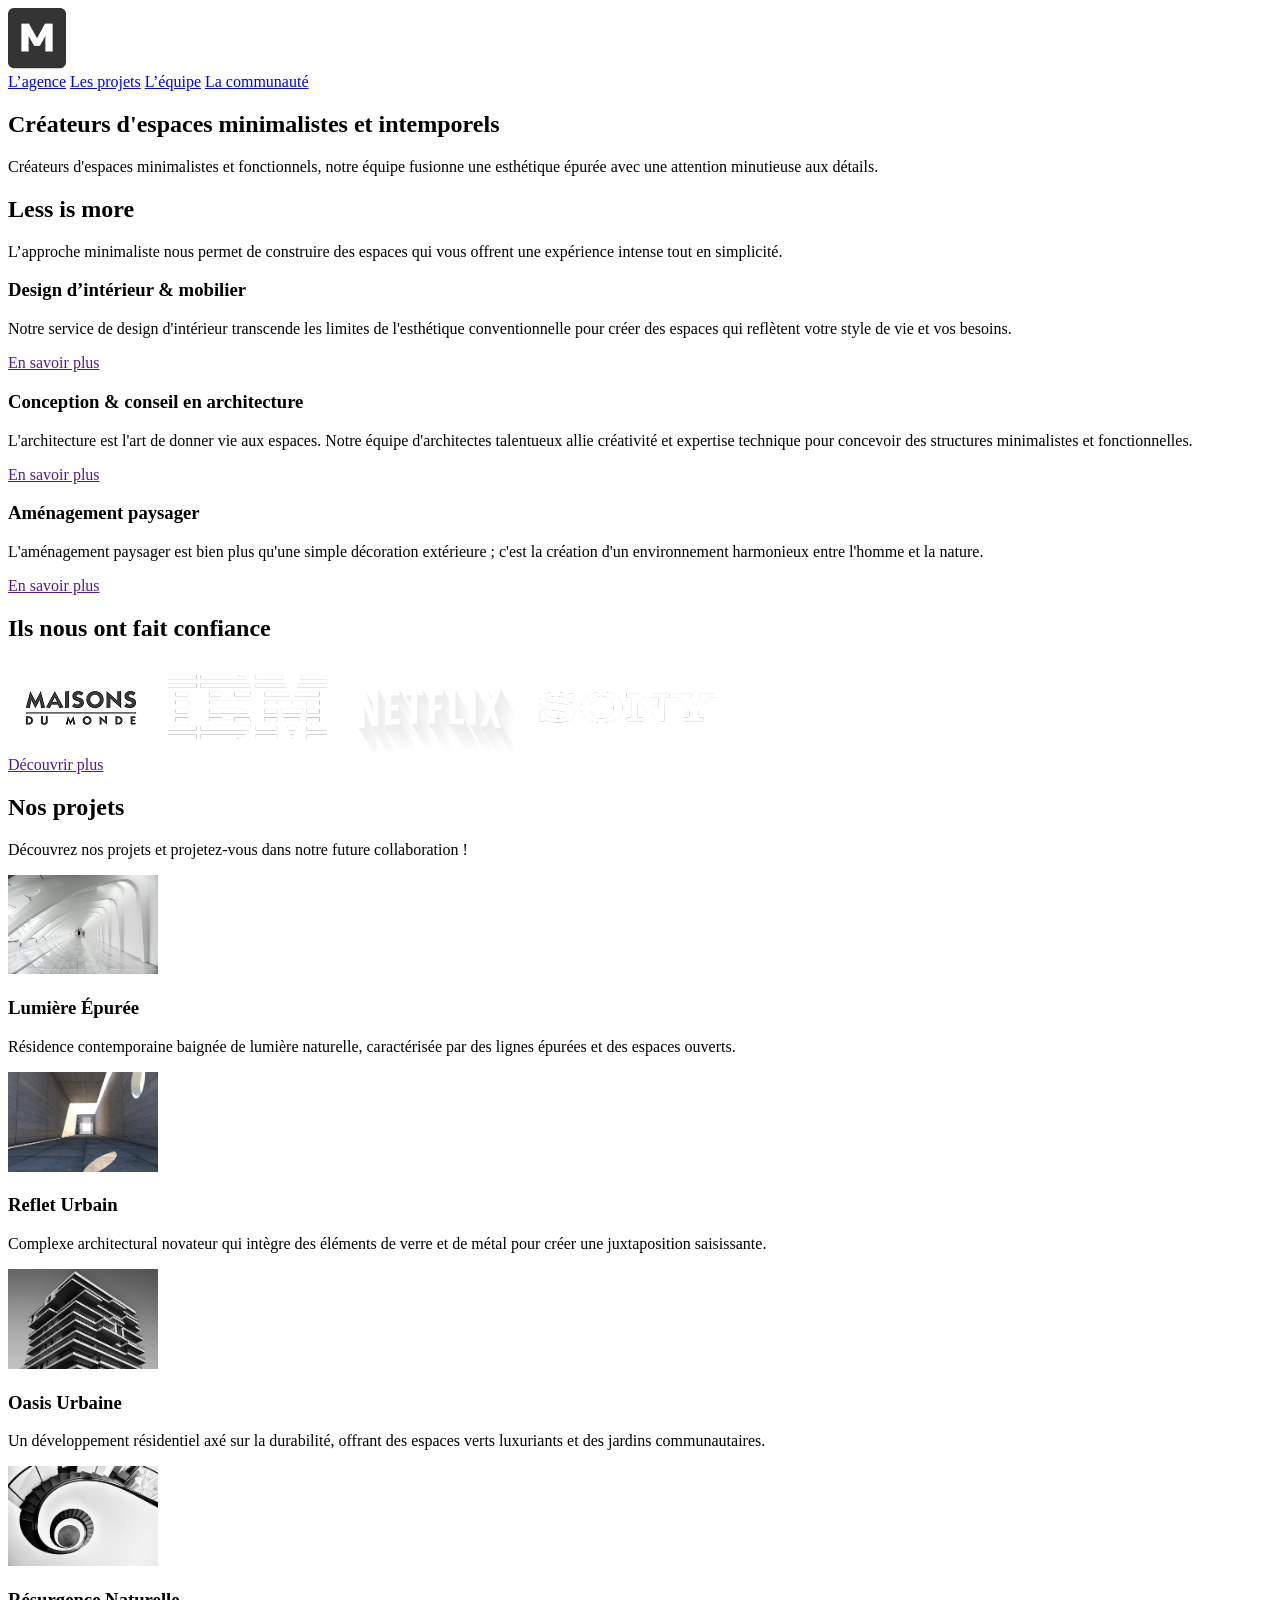
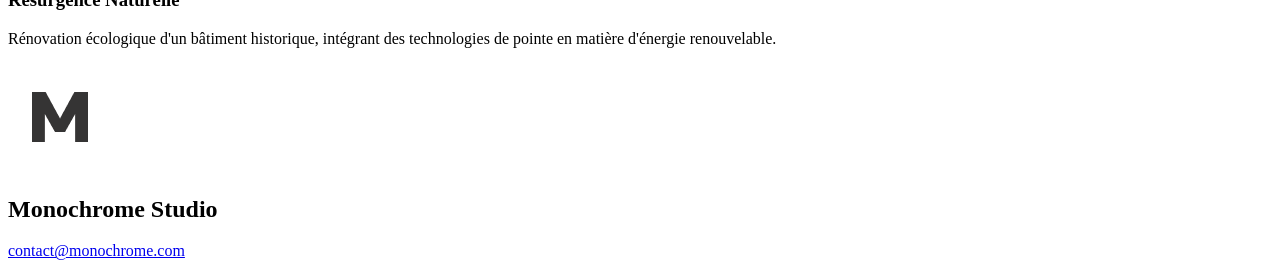
==== index.html @ 059888e1 "update files" ====
<!DOCTYPE html>
<html lang="en">
<head>
    <meta charset="UTF-8">
    <meta name="viewport" content="width=, initial-scale=1.0">
    <title>Monochrome</title>
</head>
<body>
    <header>
        <!-- voci le logo  -->
        <a href="index.html">
            <img src="/Assets/logo-black.png" alt="logo">
        </a>
         <nav>
            <a href="Agence.html">L’agence</a>
            <a href="Projets.html">Les projets</a>
            <a href="equipe.html">L’équipe</a>
            <a href="communaute.html">La communauté</a>
        </nav>
    </header>
    <main>
        <section>
            <!-- Background: <img src="/Assets/bg-image-hero.png" alt="section hero"> -->
            <div>
                <h1>Créateurs d'espaces minimalistes et intemporels</h1>
                <p>Créateurs d'espaces minimalistes et fonctionnels, notre équipe fusionne une esthétique épurée avec une attention minutieuse aux détails.</p>
            </div>
            </section>
            <section>
            <h2>Less is more</h2>
            <p>L’approche minimaliste nous permet de construire des espaces qui vous offrent une expérience intense tout en simplicité.
            </p>
            <div>
                <article>
                    <h3>Design d’intérieur & mobilier</h3>
                    <p>Notre service de design d'intérieur transcende les limites de l'esthétique conventionnelle pour créer des espaces qui reflètent votre style de vie et vos besoins.</p>
                    <a href="">En savoir plus</a>
                </article>
                <article>
                    <h3>Conception & conseil en architecture</h3>
                     <p>L'architecture est l'art de donner vie aux espaces. Notre équipe d'architectes talentueux allie créativité et expertise technique pour concevoir des structures minimalistes et fonctionnelles.</p>
                    <a href="">En savoir plus</a>
                </article>
                 <article>
                    <h3>Aménagement paysager</h3>
                    <p>L'aménagement paysager est bien plus qu'une simple décoration extérieure ; c'est la création d'un environnement harmonieux entre l'homme et la nature.</p>
                    <a href="">En savoir plus</a>
                </article> 
            </div>
         
        </section>
        <section>
              <!-- Background: <img src="/Assets/bg-image-2.png" alt="section marques"> -->
            <h2>Ils nous ont fait confiance</h2>
            <div>
                <img src="/Assets/maison-du-monde.png" alt="Maison du Monde">
                <img src="/Assets/ibm.png" alt="IBM">
                <img src="/Assets/netflix.png" alt="Netflix">
                <img src="/Assets/sony.png" alt="SONY">
            </div>
            <a href="">Découvrir plus</a>
        </section>
        <section>
            <h2>Nos projets</h2>
            <p>Découvrez nos projets et projetez-vous dans notre future collaboration !</p>
            <div>
                <article>
                    <a href="Projets.html">
                        <img src="/Assets/img1-lumiere-Epuree.png" alt="Projet1" width="150">
                    </a>
                    <h3>Lumière Épurée</h3>
                    <p>Résidence contemporaine baignée de lumière naturelle, caractérisée par des lignes épurées et des espaces ouverts.</p>
                 
                </article>
                <article>
                   <a href="Projets.html">
                        <img src="/Assets/reflet.png" alt="Projet2" width="150">
                    </a>
                    <h3>Reflet Urbain</h3>
                    <p>Complexe architectural novateur qui intègre des éléments de verre et de métal pour créer une juxtaposition saisissante.</p>
                    <a href="Projets.html"></a>
                </article>  <article>
                    <a href="Projets.html">
                        <img src="/Assets/Oasis-Urbaine.png" alt="Projet3" width="150">
                    </a>
                    <h3>Oasis Urbaine</h3>
                    <p>Un développement résidentiel axé sur la durabilité, offrant des espaces verts luxuriants et des jardins communautaires.</p>
                    <a href="Projets.html"></a>
                </article>  
                <article>
                    <a href="Projets.html">
                        <img src="/Assets/resurgence.png" alt="Projet4" width="150">
                    </a>
                    <h3>Résurgence Naturelle</h3>
                    <p>Rénovation écologique d'un bâtiment historique, intégrant des technologies de pointe en matière d'énergie renouvelable.</p>
                    <a href="Projets.html"></a>
                </article>
            </div>
        </section>
    </main>
    <footer>
         <img src="/Assets/logo-white.png" alt="logo">
         <H2>Monochrome Studio</H2>
         <a href="mailto:">contact@monochrome.com</a>
    </footer>
</body>
</html>
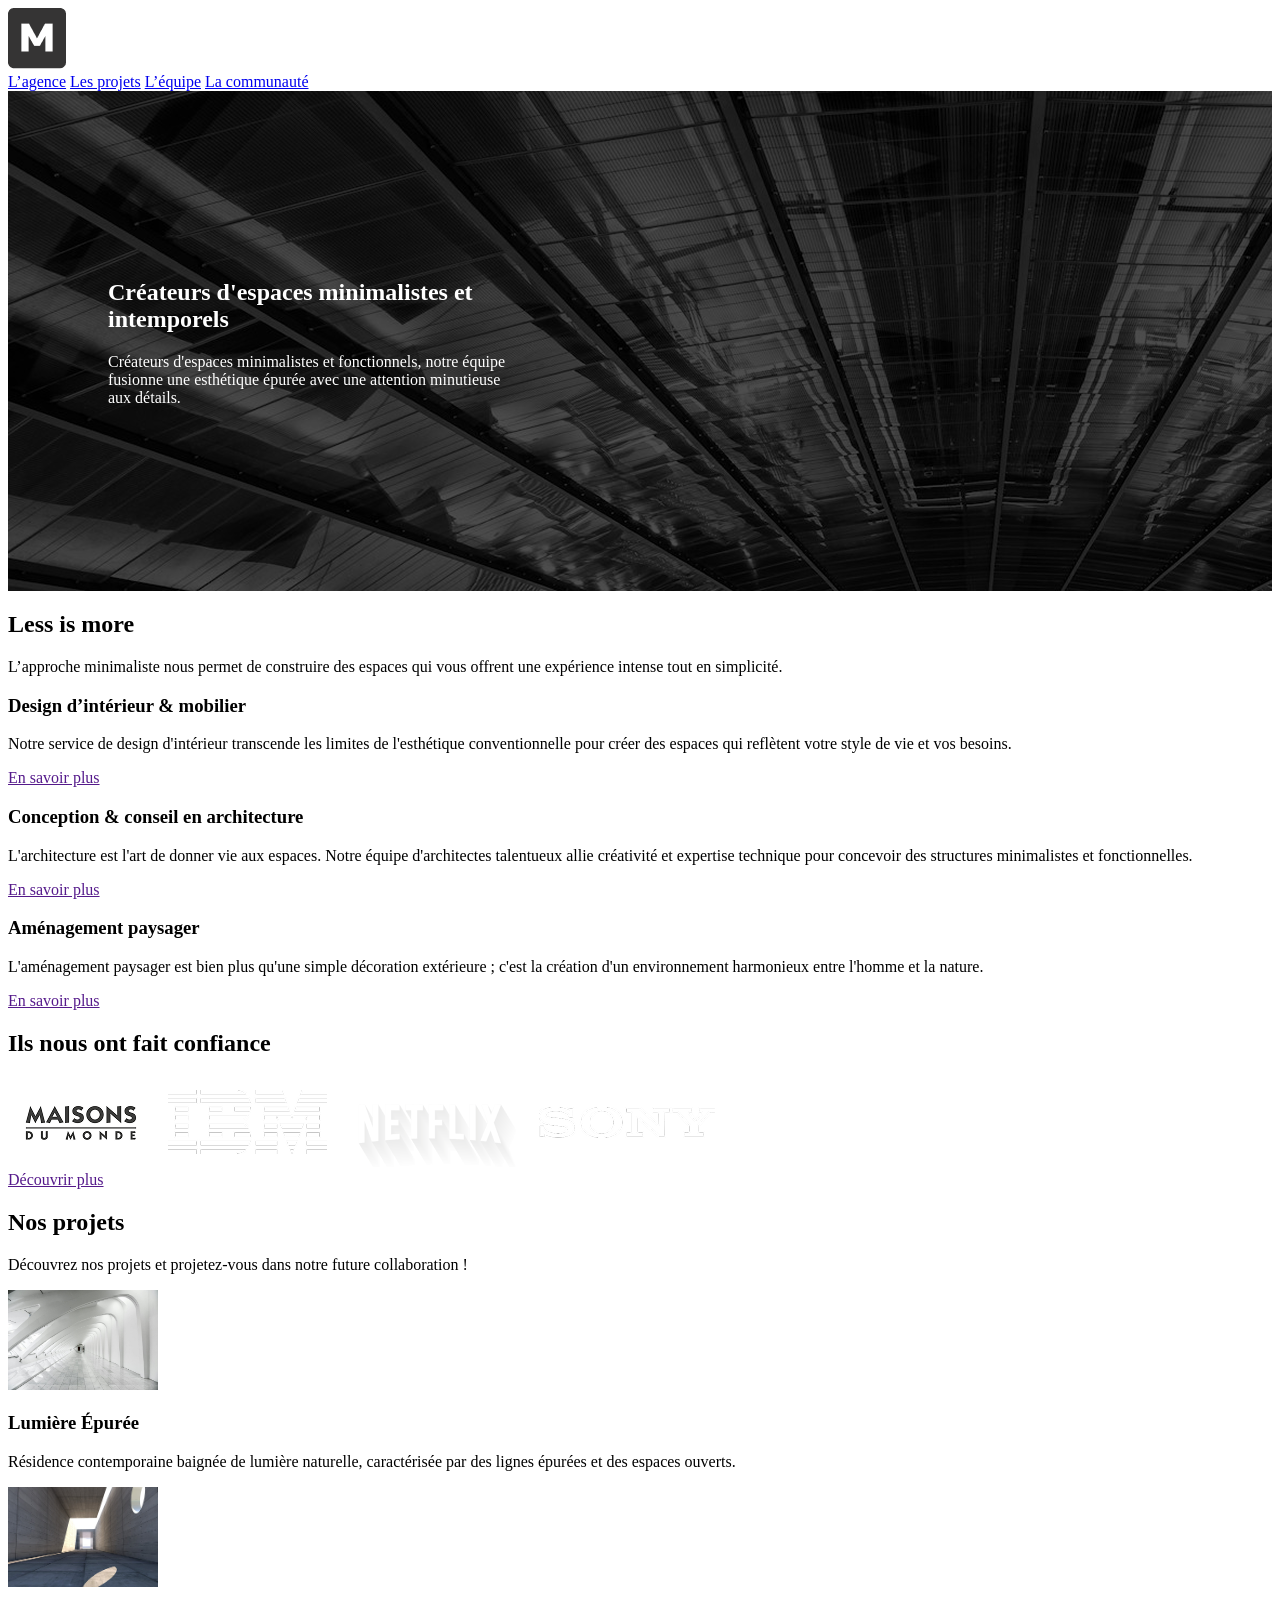
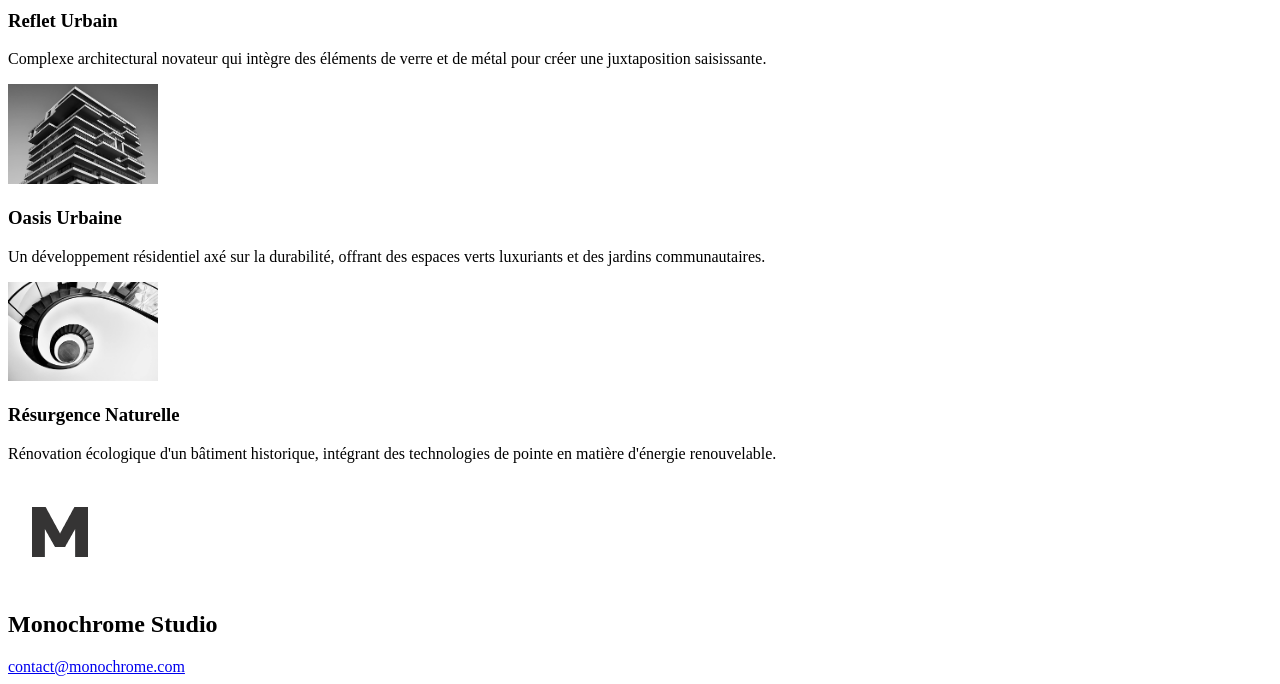
==== commit 0dbd3ed4: "first update css" ====
--- a/index.html
+++ b/index.html
@@ -3,13 +3,14 @@
 <head>
     <meta charset="UTF-8">
     <meta name="viewport" content="width=, initial-scale=1.0">
+    <link rel="stylesheet" href="style.css">
     <title>Monochrome</title>
 </head>
 <body>
     <header>
-        <!-- voci le logo  -->
+     
         <a href="index.html">
-            <img src="/Assets/logo-black.png" alt="logo">
+            <img src="Assets/logo-black.png" alt="logo">
         </a>
          <nav>
             <a href="Agence.html">L’agence</a>
@@ -19,9 +20,9 @@
         </nav>
     </header>
     <main>
-        <section>
+        <section class="hero">
             <!-- Background: <img src="/Assets/bg-image-hero.png" alt="section hero"> -->
-            <div>
+            <div class="about-us">
                 <h1>Créateurs d'espaces minimalistes et intemporels</h1>
                 <p>Créateurs d'espaces minimalistes et fonctionnels, notre équipe fusionne une esthétique épurée avec une attention minutieuse aux détails.</p>
             </div>
@@ -53,10 +54,10 @@
               <!-- Background: <img src="/Assets/bg-image-2.png" alt="section marques"> -->
             <h2>Ils nous ont fait confiance</h2>
             <div>
-                <img src="/Assets/maison-du-monde.png" alt="Maison du Monde">
-                <img src="/Assets/ibm.png" alt="IBM">
-                <img src="/Assets/netflix.png" alt="Netflix">
-                <img src="/Assets/sony.png" alt="SONY">
+                <img src="Assets/maison-du-monde.png" alt="Maison du Monde">
+                <img src="Assets/ibm.png" alt="IBM">
+                <img src="Assets/netflix.png" alt="Netflix">
+                <img src="Assets/sony.png" alt="SONY">
             </div>
             <a href="">Découvrir plus</a>
         </section>
@@ -66,7 +67,7 @@
             <div>
                 <article>
                     <a href="Projets.html">
-                        <img src="/Assets/img1-lumiere-Epuree.png" alt="Projet1" width="150">
+                        <img src="Assets/img1-lumiere-Epuree.png" alt="Projet1" width="150">
                     </a>
                     <h3>Lumière Épurée</h3>
                     <p>Résidence contemporaine baignée de lumière naturelle, caractérisée par des lignes épurées et des espaces ouverts.</p>
@@ -74,14 +75,14 @@
                 </article>
                 <article>
                    <a href="Projets.html">
-                        <img src="/Assets/reflet.png" alt="Projet2" width="150">
+                        <img src="Assets/reflet.png" alt="Projet2" width="150">
                     </a>
                     <h3>Reflet Urbain</h3>
                     <p>Complexe architectural novateur qui intègre des éléments de verre et de métal pour créer une juxtaposition saisissante.</p>
                     <a href="Projets.html"></a>
                 </article>  <article>
                     <a href="Projets.html">
-                        <img src="/Assets/Oasis-Urbaine.png" alt="Projet3" width="150">
+                        <img src="Assets/Oasis-Urbaine.png" alt="Projet3" width="150">
                     </a>
                     <h3>Oasis Urbaine</h3>
                     <p>Un développement résidentiel axé sur la durabilité, offrant des espaces verts luxuriants et des jardins communautaires.</p>
@@ -89,7 +90,7 @@
                 </article>  
                 <article>
                     <a href="Projets.html">
-                        <img src="/Assets/resurgence.png" alt="Projet4" width="150">
+                        <img src="Assets/resurgence.png" alt="Projet4" width="150">
                     </a>
                     <h3>Résurgence Naturelle</h3>
                     <p>Rénovation écologique d'un bâtiment historique, intégrant des technologies de pointe en matière d'énergie renouvelable.</p>
@@ -99,7 +100,7 @@
         </section>
     </main>
     <footer>
-         <img src="/Assets/logo-white.png" alt="logo">
+         <img src="Assets/logo-white.png" alt="logo">
          <H2>Monochrome Studio</H2>
          <a href="mailto:">contact@monochrome.com</a>
     </footer>
--- a/style.css
+++ b/style.css
@@ -0,0 +1,14 @@
+header {
+}
+.hero{
+    max-width: 100%;
+    height: 500px;
+    background-image: url(Assets/bg-image-hero.png);
+    color: white;
+    display: flex;
+    align-items: center;
+}
+.about-us{
+    width: 400px;
+    margin-left: 100px;
+}
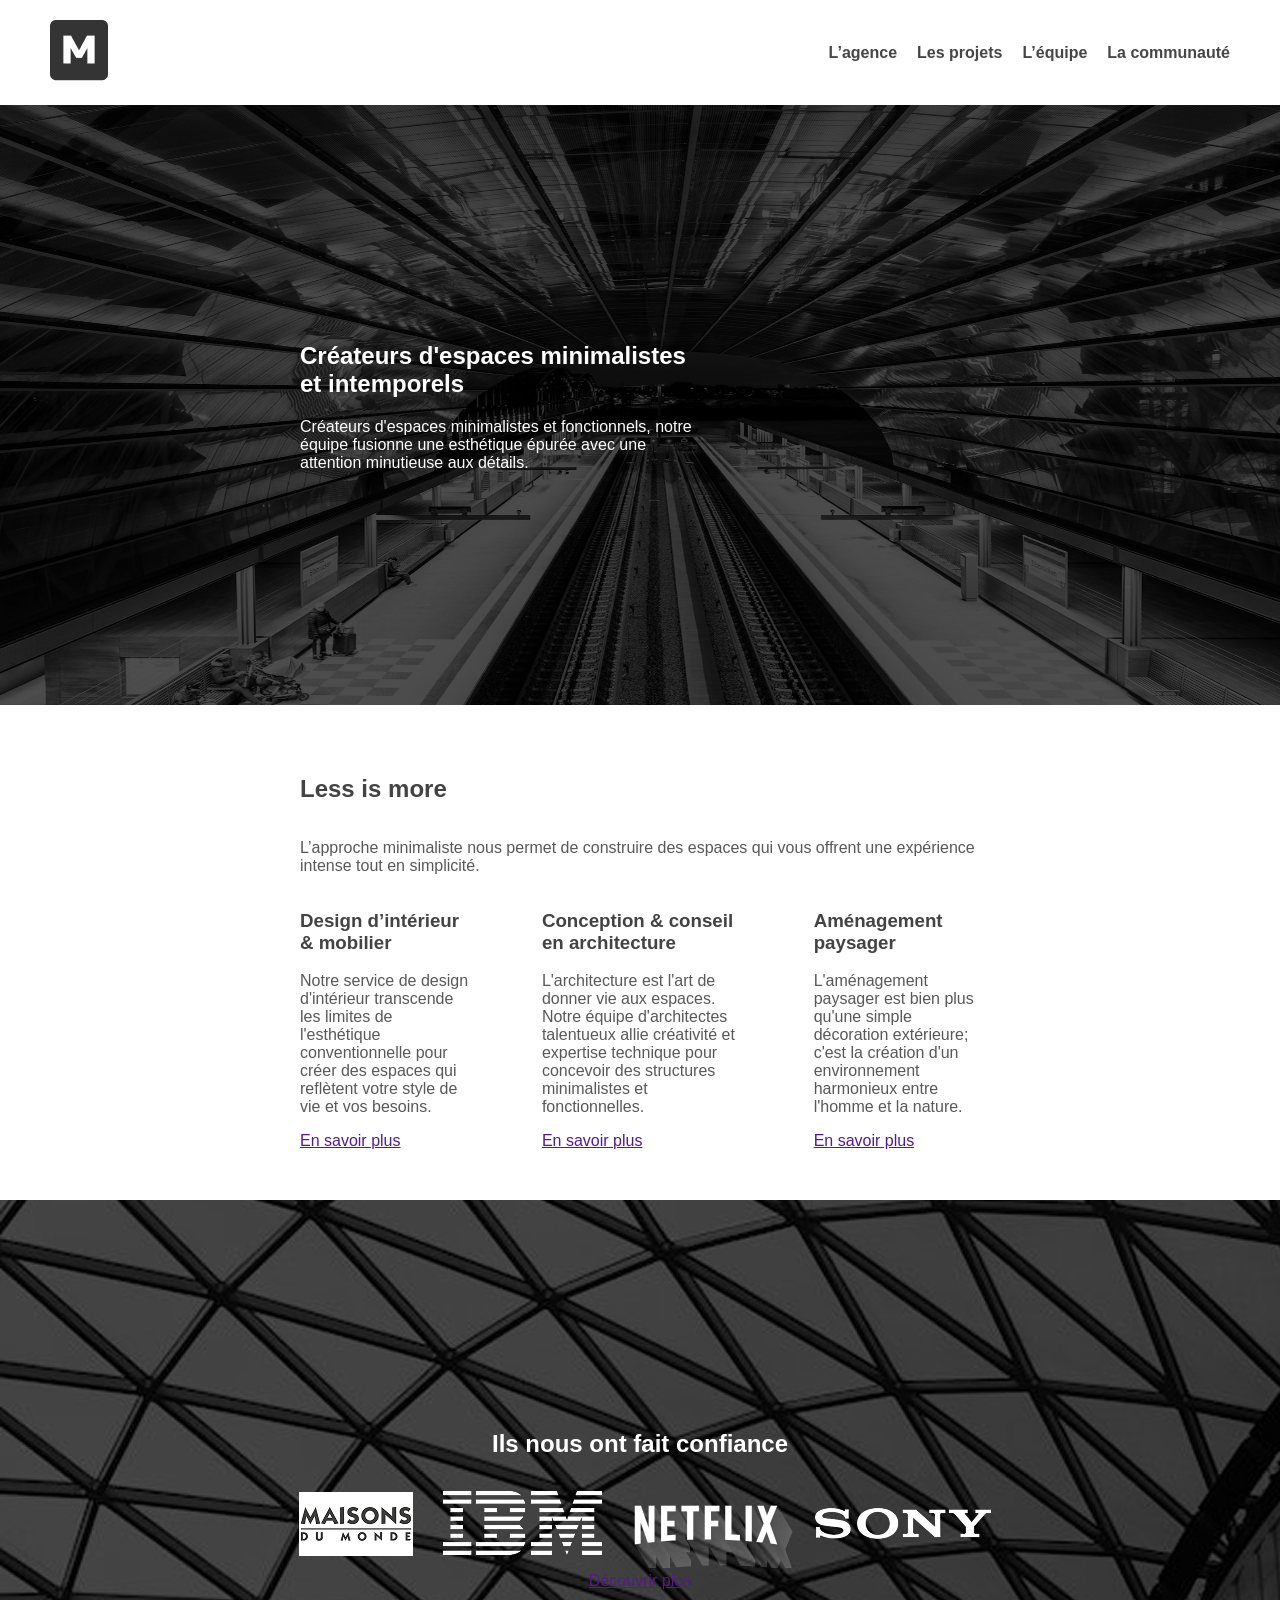
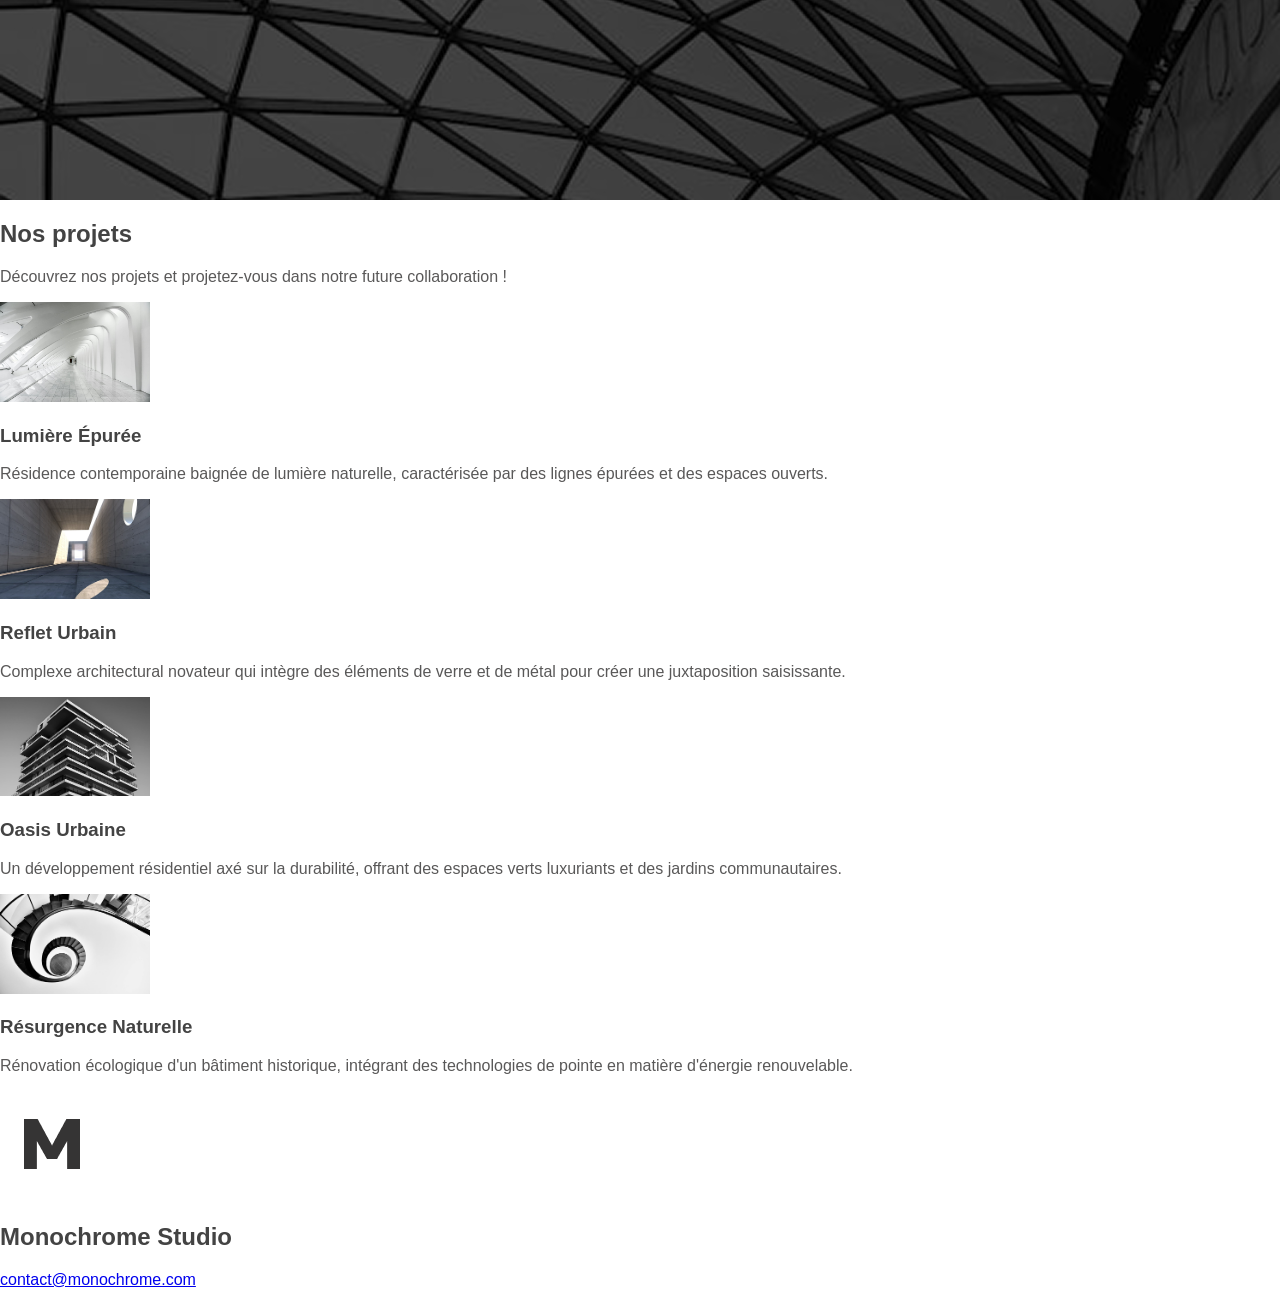
==== commit 513e3c9f: "css flexbox" ====
--- a/index.html
+++ b/index.html
@@ -27,11 +27,11 @@
                 <p>Créateurs d'espaces minimalistes et fonctionnels, notre équipe fusionne une esthétique épurée avec une attention minutieuse aux détails.</p>
             </div>
             </section>
-            <section>
+            <section class="services">
             <h2>Less is more</h2>
             <p>L’approche minimaliste nous permet de construire des espaces qui vous offrent une expérience intense tout en simplicité.
             </p>
-            <div>
+            <div class="service-option">
                 <article>
                     <h3>Design d’intérieur & mobilier</h3>
                     <p>Notre service de design d'intérieur transcende les limites de l'esthétique conventionnelle pour créer des espaces qui reflètent votre style de vie et vos besoins.</p>
@@ -44,16 +44,16 @@
                 </article>
                  <article>
                     <h3>Aménagement paysager</h3>
-                    <p>L'aménagement paysager est bien plus qu'une simple décoration extérieure ; c'est la création d'un environnement harmonieux entre l'homme et la nature.</p>
+                    <p>L'aménagement paysager est bien plus qu'une simple décoration extérieure; c'est la création d'un environnement harmonieux entre l'homme et la nature.</p>
                     <a href="">En savoir plus</a>
                 </article> 
             </div>
          
         </section>
-        <section>
+        <section class="clients">
               <!-- Background: <img src="/Assets/bg-image-2.png" alt="section marques"> -->
             <h2>Ils nous ont fait confiance</h2>
-            <div>
+            <div class="logos">
                 <img src="Assets/maison-du-monde.png" alt="Maison du Monde">
                 <img src="Assets/ibm.png" alt="IBM">
                 <img src="Assets/netflix.png" alt="Netflix">
--- a/style.css
+++ b/style.css
@@ -1,14 +1,78 @@
+body {
+    margin: 0;
+    font-family: Verdana, Geneva, Tahoma, sans-serif;
+    color: rgb(89, 88, 88);
+}
+
 header {
+    display: flex;
+    justify-content: space-between;
+    align-items: center;
+    padding: 20px 50px;
 }
-.hero{
+
+nav {
+    display: flex;
+    justify-content: space-around;
+    gap: 20px;
+
+}
+
+nav a {
+    color: rgb(70, 70, 70);
+    text-decoration: none;
+    font-weight: bold;
+}
+
+.hero {
     max-width: 100%;
-    height: 500px;
+    height: 600px;
     background-image: url(Assets/bg-image-hero.png);
+    background-size: cover;
+    background-repeat: round;
     color: white;
     display: flex;
     align-items: center;
+    justify-content: start;
+    padding-left: 200px;
 }
-.about-us{
+
+.about-us {
     width: 400px;
     margin-left: 100px;
+}
+
+section.services {
+    padding:  50px 300px;
+    display: flex;
+    flex-direction: column;
+    align-items:flex-start;
+    justify-content: center;
+}
+
+.service-option {
+    text-align: left;
+    display: flex;
+    justify-content: space-around;
+    gap: 70px;
+}
+
+h2,
+h3 {
+    color: rgb(67, 67, 67);
+    font-weight: bold;
+}
+
+.clients {
+    background-image: url(Assets/bg-image-2.png);
+    height: 600px;
+    display: flex;
+    flex-direction: column;
+    align-content: center;
+    justify-content: center;
+    align-items: center;
+}
+
+.clients h2 {
+    color: white;
 }
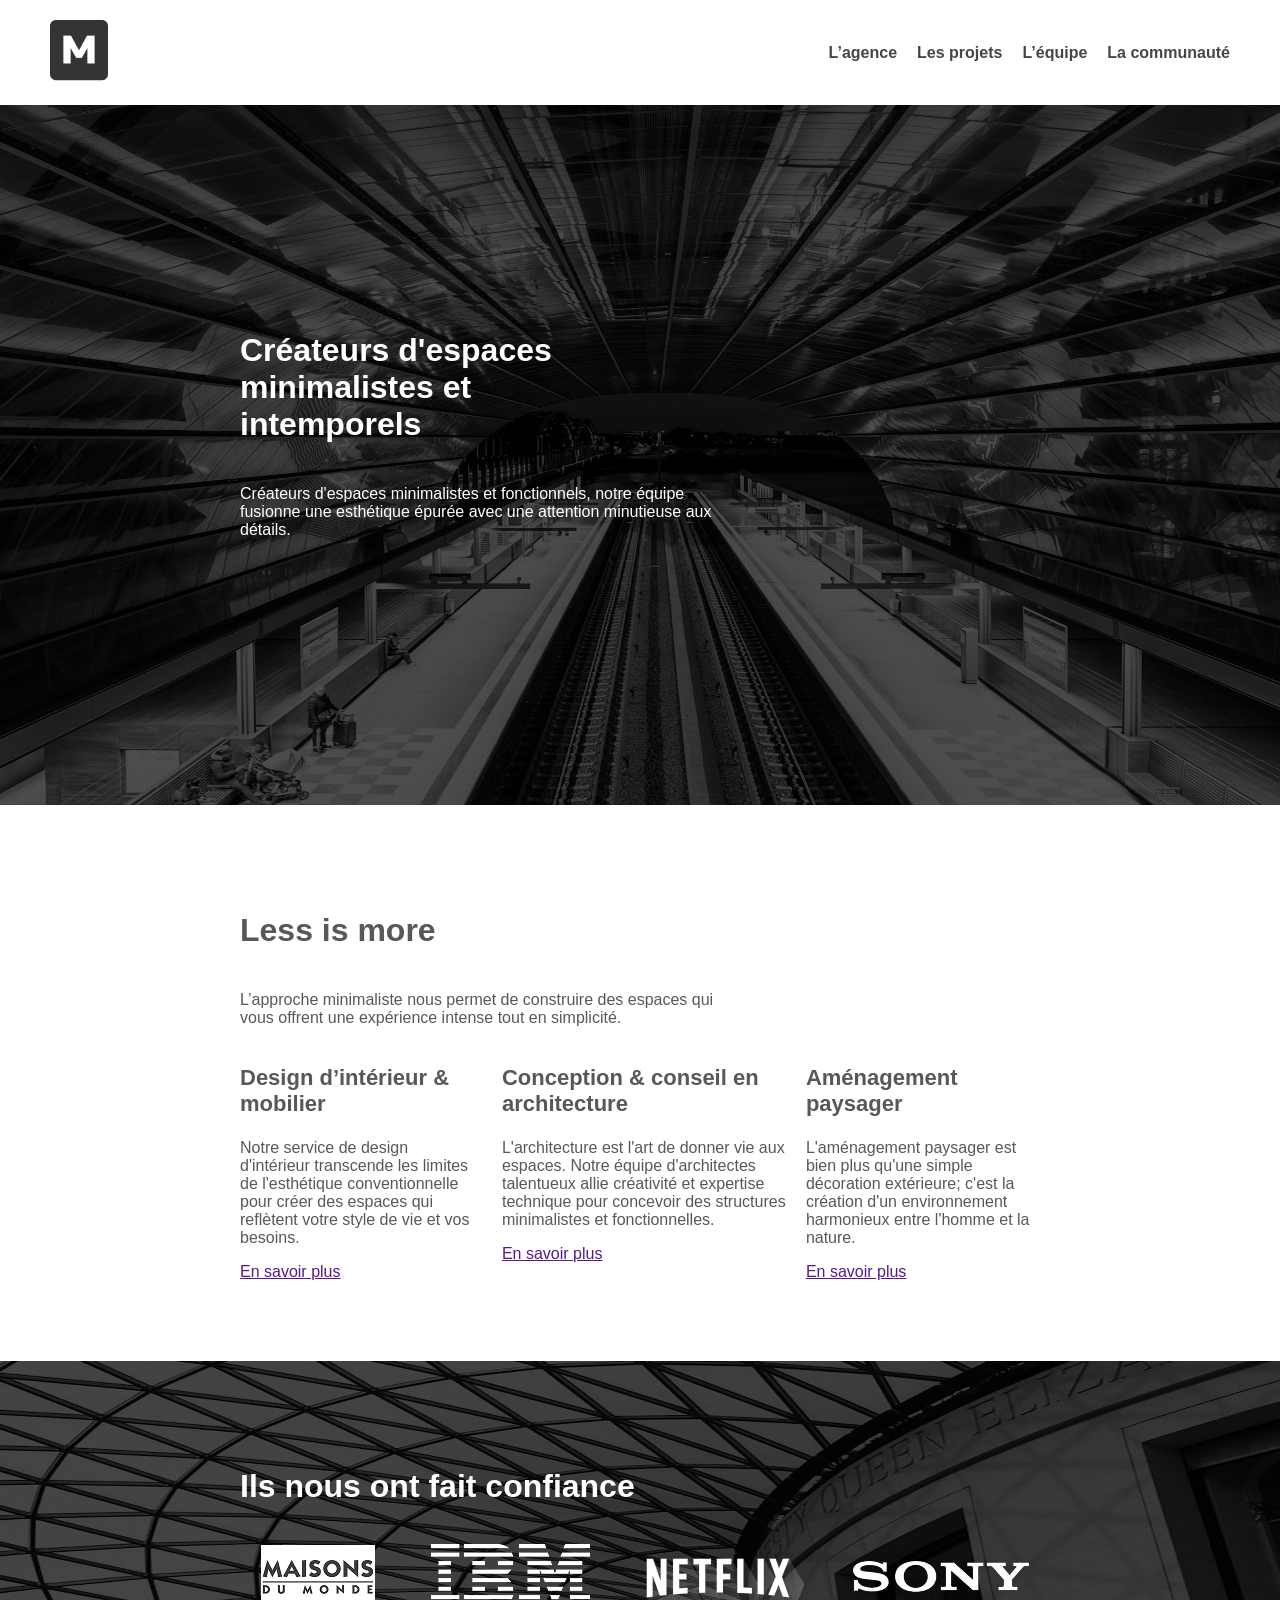
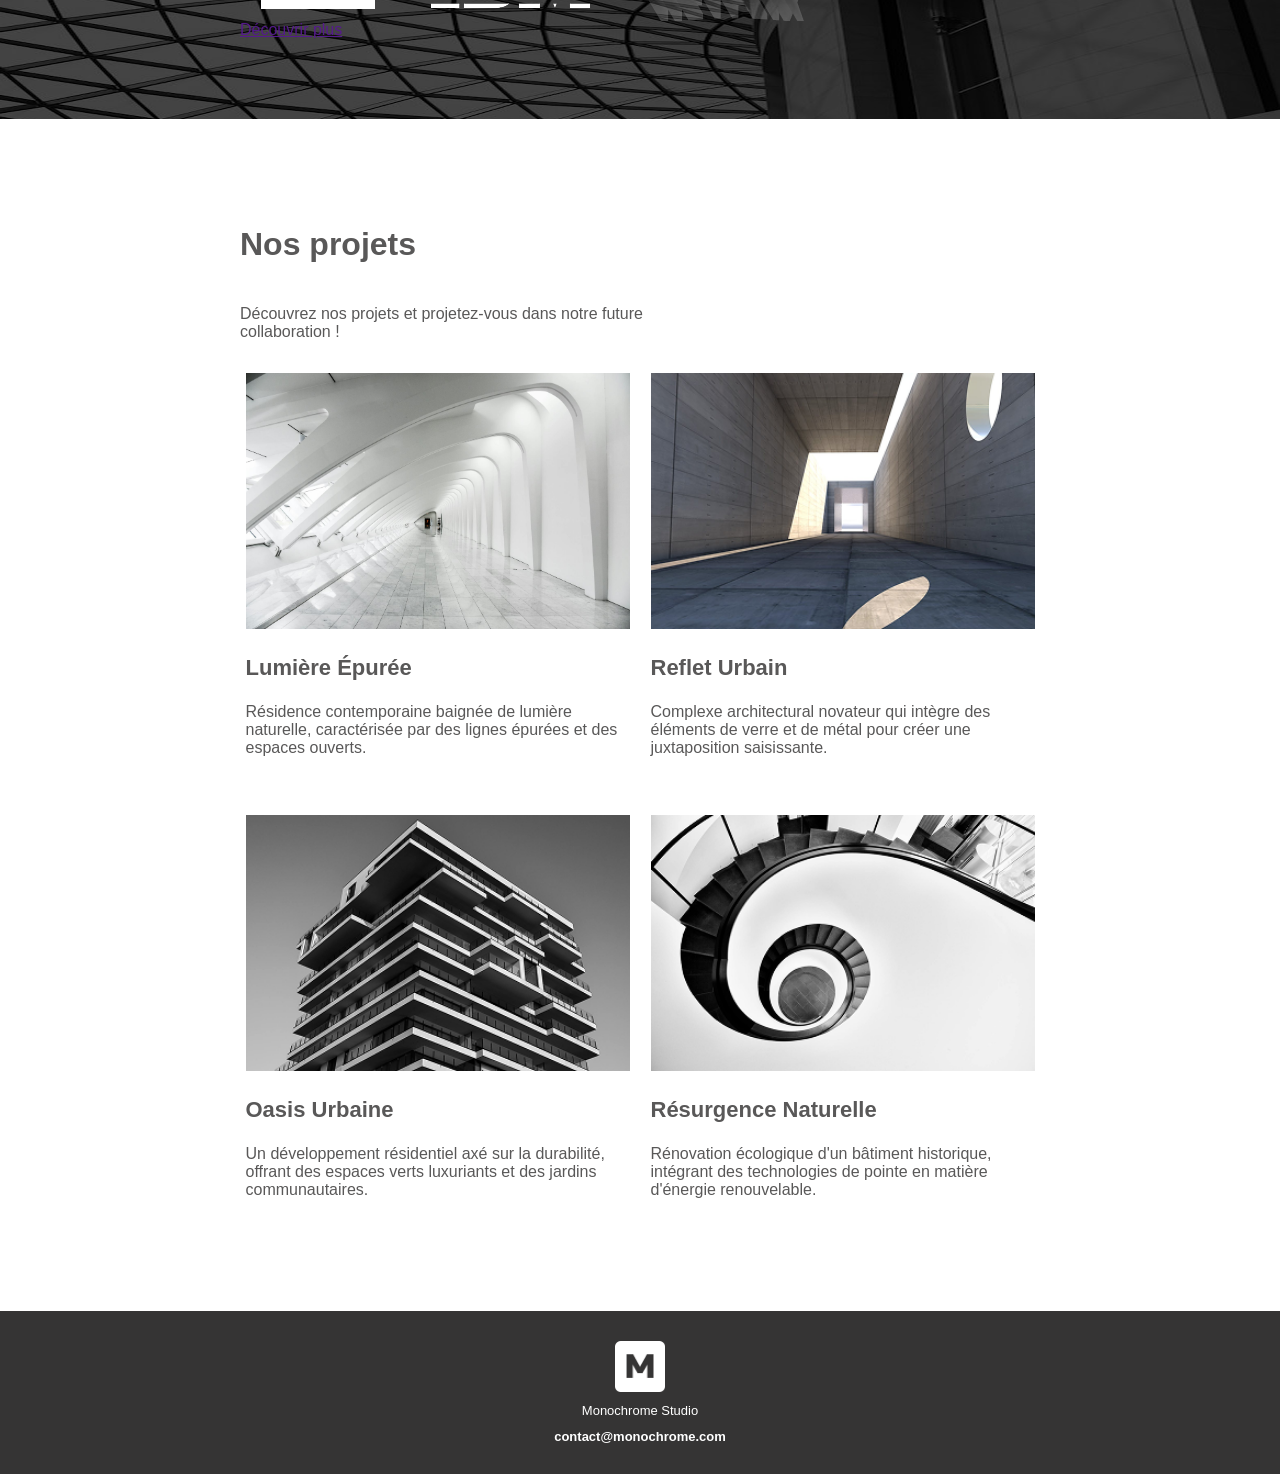
==== commit 6c4459b5: "mise en forme containers" ====
--- a/index.html
+++ b/index.html
@@ -1,18 +1,20 @@
 <!DOCTYPE html>
 <html lang="en">
+
 <head>
     <meta charset="UTF-8">
     <meta name="viewport" content="width=, initial-scale=1.0">
     <link rel="stylesheet" href="style.css">
     <title>Monochrome</title>
 </head>
+
 <body>
     <header>
-     
+
         <a href="index.html">
             <img src="Assets/logo-black.png" alt="logo">
         </a>
-         <nav>
+        <nav>
             <a href="Agence.html">L’agence</a>
             <a href="Projets.html">Les projets</a>
             <a href="equipe.html">L’équipe</a>
@@ -21,88 +23,102 @@
     </header>
     <main>
         <section class="hero">
-            <!-- Background: <img src="/Assets/bg-image-hero.png" alt="section hero"> -->
-            <div class="about-us">
+            <div class="container">
                 <h1>Créateurs d'espaces minimalistes et intemporels</h1>
-                <p>Créateurs d'espaces minimalistes et fonctionnels, notre équipe fusionne une esthétique épurée avec une attention minutieuse aux détails.</p>
+                <p>Créateurs d'espaces minimalistes et fonctionnels, notre équipe fusionne une esthétique épurée avec
+                    une attention minutieuse aux détails.</p>
             </div>
-            </section>
-            <section class="services">
-            <h2>Less is more</h2>
-            <p>L’approche minimaliste nous permet de construire des espaces qui vous offrent une expérience intense tout en simplicité.
-            </p>
-            <div class="service-option">
-                <article>
-                    <h3>Design d’intérieur & mobilier</h3>
-                    <p>Notre service de design d'intérieur transcende les limites de l'esthétique conventionnelle pour créer des espaces qui reflètent votre style de vie et vos besoins.</p>
-                    <a href="">En savoir plus</a>
-                </article>
-                <article>
-                    <h3>Conception & conseil en architecture</h3>
-                     <p>L'architecture est l'art de donner vie aux espaces. Notre équipe d'architectes talentueux allie créativité et expertise technique pour concevoir des structures minimalistes et fonctionnelles.</p>
-                    <a href="">En savoir plus</a>
-                </article>
-                 <article>
-                    <h3>Aménagement paysager</h3>
-                    <p>L'aménagement paysager est bien plus qu'une simple décoration extérieure; c'est la création d'un environnement harmonieux entre l'homme et la nature.</p>
-                    <a href="">En savoir plus</a>
-                </article> 
+        </section>
+        <section class="services">
+            <div class="container">
+                <h2>Less is more</h2>
+                <p>L’approche minimaliste nous permet de construire des espaces qui vous offrent une expérience intense
+                    tout en simplicité.
+                </p>
+                <div class="service-option">
+                    <article>
+                        <h3>Design d’intérieur & mobilier</h3>
+                        <p>Notre service de design d'intérieur transcende les limites de l'esthétique conventionnelle
+                            pour créer des espaces qui reflètent votre style de vie et vos besoins.</p>
+                        <a href="">En savoir plus</a>
+                    </article>
+                    <article>
+                        <h3>Conception & conseil en architecture</h3>
+                        <p>L'architecture est l'art de donner vie aux espaces. Notre équipe d'architectes talentueux
+                            allie créativité et expertise technique pour concevoir des structures minimalistes et
+                            fonctionnelles.</p>
+                        <a href="">En savoir plus</a>
+                    </article>
+                    <article>
+                        <h3>Aménagement paysager</h3>
+                        <p>L'aménagement paysager est bien plus qu'une simple décoration extérieure; c'est la création
+                            d'un environnement harmonieux entre l'homme et la nature.</p>
+                        <a href="">En savoir plus</a>
+                    </article>
+                </div>
             </div>
-         
         </section>
         <section class="clients">
-              <!-- Background: <img src="/Assets/bg-image-2.png" alt="section marques"> -->
-            <h2>Ils nous ont fait confiance</h2>
-            <div class="logos">
-                <img src="Assets/maison-du-monde.png" alt="Maison du Monde">
-                <img src="Assets/ibm.png" alt="IBM">
-                <img src="Assets/netflix.png" alt="Netflix">
-                <img src="Assets/sony.png" alt="SONY">
+            <div class="container">
+                <h2>Ils nous ont fait confiance</h2>
+                <div class="logos">
+                    <img src="Assets/maison-du-monde.png" alt="Maison du Monde">
+                    <img src="Assets/ibm.png" alt="IBM">
+                    <img src="Assets/netflix.png" alt="Netflix">
+                    <img src="Assets/sony.png" alt="SONY">
+                </div>
+                <a href="">Découvrir plus</a>
             </div>
-            <a href="">Découvrir plus</a>
         </section>
-        <section>
-            <h2>Nos projets</h2>
-            <p>Découvrez nos projets et projetez-vous dans notre future collaboration !</p>
-            <div>
-                <article>
-                    <a href="Projets.html">
-                        <img src="Assets/img1-lumiere-Epuree.png" alt="Projet1" width="150">
-                    </a>
-                    <h3>Lumière Épurée</h3>
-                    <p>Résidence contemporaine baignée de lumière naturelle, caractérisée par des lignes épurées et des espaces ouverts.</p>
-                 
-                </article>
-                <article>
-                   <a href="Projets.html">
-                        <img src="Assets/reflet.png" alt="Projet2" width="150">
-                    </a>
-                    <h3>Reflet Urbain</h3>
-                    <p>Complexe architectural novateur qui intègre des éléments de verre et de métal pour créer une juxtaposition saisissante.</p>
-                    <a href="Projets.html"></a>
-                </article>  <article>
-                    <a href="Projets.html">
-                        <img src="Assets/Oasis-Urbaine.png" alt="Projet3" width="150">
-                    </a>
-                    <h3>Oasis Urbaine</h3>
-                    <p>Un développement résidentiel axé sur la durabilité, offrant des espaces verts luxuriants et des jardins communautaires.</p>
-                    <a href="Projets.html"></a>
-                </article>  
-                <article>
-                    <a href="Projets.html">
-                        <img src="Assets/resurgence.png" alt="Projet4" width="150">
-                    </a>
-                    <h3>Résurgence Naturelle</h3>
-                    <p>Rénovation écologique d'un bâtiment historique, intégrant des technologies de pointe en matière d'énergie renouvelable.</p>
-                    <a href="Projets.html"></a>
-                </article>
+        <section class="projects">
+            <div class="container">
+                <h2>Nos projets</h2>
+                <p>Découvrez nos projets et projetez-vous dans notre future collaboration !</p>
+                <div class="Cards-Project">
+                    <article>
+                        <a href="Projets.html">
+                            <img src="Assets/img1-lumiere-Epuree.png" alt="Projet1" width="150">
+                        </a>
+                        <h3>Lumière Épurée</h3>
+                        <p>Résidence contemporaine baignée de lumière naturelle, caractérisée par des lignes épurées
+                            et des espaces ouverts.</p>
+                    </article>
+                    <article>
+                        <a href="Projets.html">
+                            <img src="Assets/reflet.png" alt="Projet2" width="150">
+                        </a>
+                        <h3>Reflet Urbain</h3>
+                        <p>Complexe architectural novateur qui intègre des éléments de verre et de métal pour créer
+                            une juxtaposition saisissante.</p>
+                        <a href="Projets.html"></a>
+                    </article>
+                    <article>
+                        <a href="Projets.html">
+                            <img src="Assets/Oasis-Urbaine.png" alt="Projet3" width="150">
+                        </a>
+                        <h3>Oasis Urbaine</h3>
+                        <p>Un développement résidentiel axé sur la durabilité, offrant des espaces verts luxuriants
+                            et des jardins communautaires.</p>
+                        <a href="Projets.html"></a>
+                    </article>
+                    <article>
+                        <a href="Projets.html">
+                            <img src="Assets/resurgence.png" alt="Projet4" width="150">
+                        </a>
+                        <h3>Résurgence Naturelle</h3>
+                        <p>Rénovation écologique d'un bâtiment historique, intégrant des technologies de pointe en
+                            matière d'énergie renouvelable.</p>
+                        <a href="Projets.html"></a>
+                    </article>
+                </div>
             </div>
         </section>
     </main>
     <footer>
-         <img src="Assets/logo-white.png" alt="logo">
-         <H2>Monochrome Studio</H2>
-         <a href="mailto:">contact@monochrome.com</a>
+        <img src="Assets/logo-white.png" alt="logo">
+        <H2>Monochrome Studio</H2>
+        <a href="mailto:">contact@monochrome.com</a>
     </footer>
 </body>
+
 </html>
--- a/style.css
+++ b/style.css
@@ -24,55 +24,114 @@
     font-weight: bold;
 }
 
-.hero {
-    max-width: 100%;
-    height: 600px;
+section.hero {
+    padding-top: 200px;
+    height: 500px;
     background-image: url(Assets/bg-image-hero.png);
     background-size: cover;
     background-repeat: round;
     color: white;
-    display: flex;
-    align-items: center;
-    justify-content: start;
-    padding-left: 200px;
 }
 
-.about-us {
-    width: 400px;
-    margin-left: 100px;
+.container {
+    max-width: 800px;
+    margin: auto;
+}
+
+h1,
+h2 {
+    display: inline-block;
+    max-width: 400px;
+    font-size: 32px;
+    font-weight: bold;
+}
+
+p {
+    /* display: inline-block; */
+    max-width: 60%;
 }
 
 section.services {
-    padding:  50px 300px;
+    padding: 80px 0;
     display: flex;
     flex-direction: column;
-    align-items:flex-start;
+    align-items: flex-start;
     justify-content: center;
 }
 
 .service-option {
-    text-align: left;
     display: flex;
-    justify-content: space-around;
-    gap: 70px;
+    justify-content: space-between;
+    gap: 20px;
+}
+.service-option p{
+    max-width: 100%;
 }
 
-h2,
 h3 {
-    color: rgb(67, 67, 67);
-    font-weight: bold;
+    font-size: 22px;
 }
 
-.clients {
+section.clients {
+    padding: 80px 0px;
     background-image: url(Assets/bg-image-2.png);
-    height: 600px;
-    display: flex;
-    flex-direction: column;
-    align-content: center;
-    justify-content: center;
-    align-items: center;
+    background-size: cover;
+    background-repeat: round;
 }
 
 .clients h2 {
     color: white;
-}+}
+
+.logos {
+    display: flex;
+    justify-content: space-around;
+    gap: 20px;
+}
+
+section.projects {
+    padding: 80px 0;
+}
+
+.Cards-Project {
+    display: flex;
+    flex-wrap: wrap;
+    justify-content: space-around;
+    gap: 10px;
+}
+
+.Cards-Project article {
+    max-width: 48%;
+    margin: 16px 0px;
+}
+
+.Cards-Project img {
+    width: 100%;
+}
+
+.Cards-Project p{
+    max-width: 100%;
+}
+
+footer {
+    background-color: #353434;
+    display: flex;
+    padding: 30px 50px;
+    flex-direction: column;
+    align-items: center;
+    /* gap: 10px; */
+}
+footer img{
+    width: 50px;
+}
+footer h2 {
+    font-size: small;
+    color: white;
+    font-weight: lighter;
+}
+footer a {
+    font-size: small;
+    color: white;
+    font-weight: bold;
+    text-decoration: none;
+}
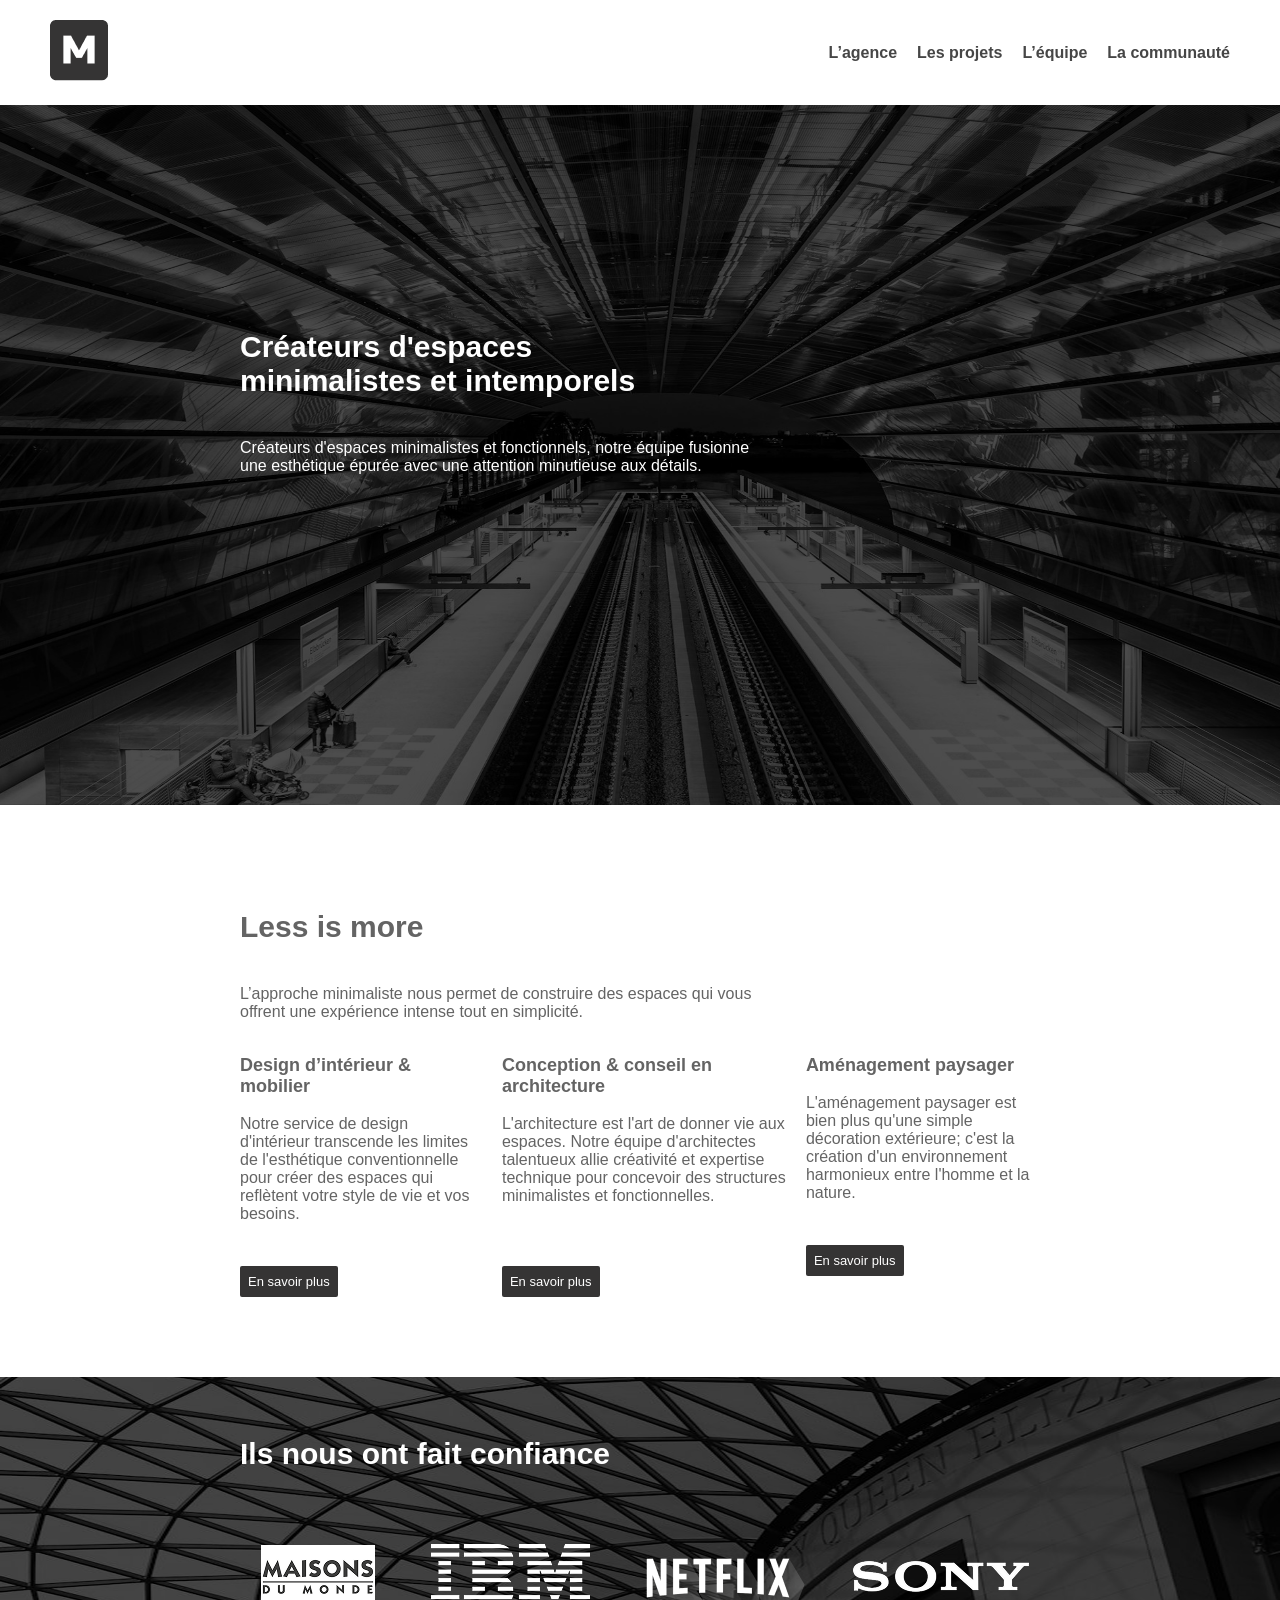
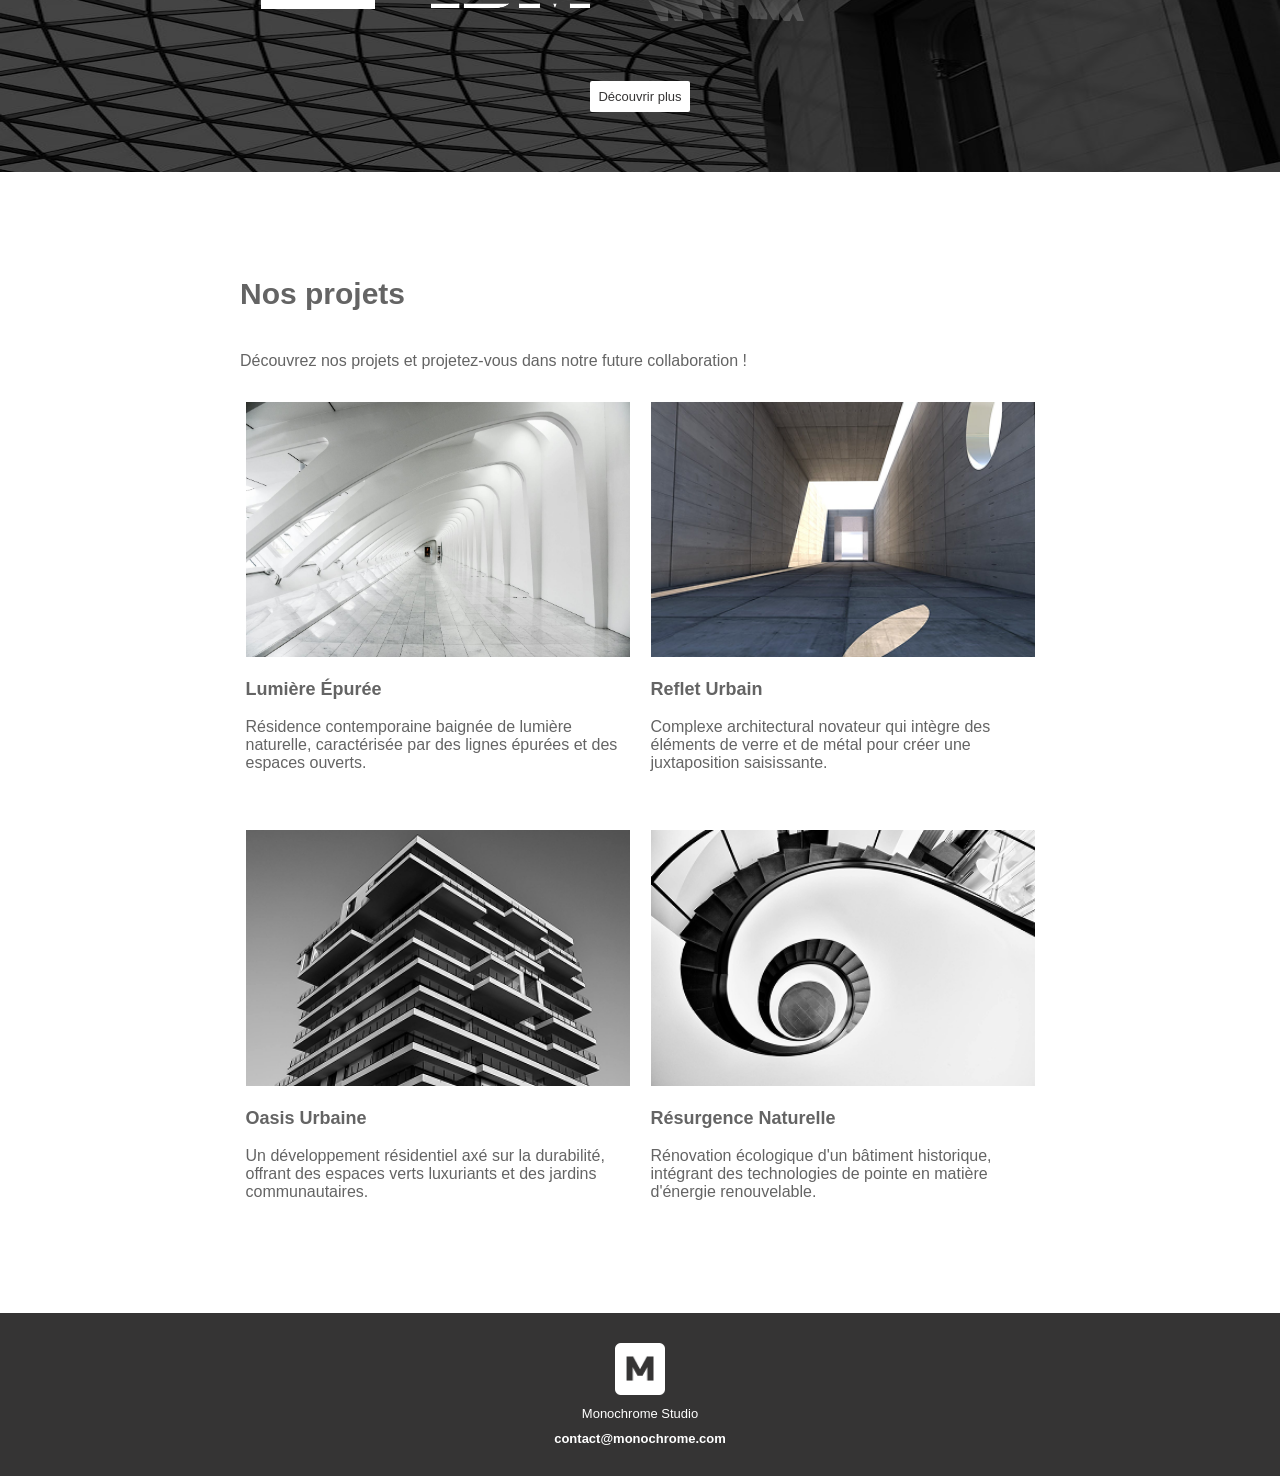
==== commit 59666011: "Update index.html" ====
--- a/index.html
+++ b/index.html
@@ -77,7 +77,7 @@
                 <div class="Cards-Project">
                     <article>
                         <a href="Projets.html">
-                            <img src="Assets/img1-lumiere-Epuree.png" alt="Projet1" width="150">
+                            <img src="Assets/img1-lumiere-Epuree.png" alt="Projet1">
                         </a>
                         <h3>Lumière Épurée</h3>
                         <p>Résidence contemporaine baignée de lumière naturelle, caractérisée par des lignes épurées
--- a/style.css
+++ b/style.css
@@ -1,21 +1,23 @@
 body {
     margin: 0;
     font-family: Verdana, Geneva, Tahoma, sans-serif;
-    color: rgb(89, 88, 88);
+    color: rgb(100, 100, 100);
 }
 
 header {
+    background-color: white;
     display: flex;
     justify-content: space-between;
     align-items: center;
     padding: 20px 50px;
+    position: sticky;
+    top: 0;
 }
 
 nav {
     display: flex;
     justify-content: space-around;
     gap: 20px;
-
 }
 
 nav a {
@@ -42,13 +44,13 @@
 h2 {
     display: inline-block;
     max-width: 400px;
-    font-size: 32px;
+    font-size: 30px;
     font-weight: bold;
 }
 
 p {
     /* display: inline-block; */
-    max-width: 60%;
+    max-width: 65%;
 }
 
 section.services {
@@ -64,16 +66,29 @@
     justify-content: space-between;
     gap: 20px;
 }
-.service-option p{
+
+.service-option p {
     max-width: 100%;
+    height: 135px;
+}
+
+.service-option a {
+    background-color: #353434;
+    color: white;
+    border-radius: 2px;
+    padding: 8px;
+    text-decoration: none;
+    font-size: small;
+    display: block;
+    width: fit-content;
 }
 
 h3 {
-    font-size: 22px;
+    font-size: 18px;
 }
 
 section.clients {
-    padding: 80px 0px;
+    padding: 60px 0px;
     background-image: url(Assets/bg-image-2.png);
     background-size: cover;
     background-repeat: round;
@@ -81,12 +96,26 @@
 
 .clients h2 {
     color: white;
+    display: inline;
 }
 
 .logos {
+    padding: 60px 0px;
     display: flex;
     justify-content: space-around;
     gap: 20px;
+}
+
+.clients a {
+    background-color: white;
+    color: #353434;
+    border-radius: 2px;
+    padding: 8px;
+    text-decoration: none;
+    font-size: small;
+    display: block;
+    margin: auto;
+    width: fit-content;
 }
 
 section.projects {
@@ -109,7 +138,7 @@
     width: 100%;
 }
 
-.Cards-Project p{
+.Cards-Project p {
     max-width: 100%;
 }
 
@@ -121,17 +150,20 @@
     align-items: center;
     /* gap: 10px; */
 }
-footer img{
+
+footer img {
     width: 50px;
 }
+
 footer h2 {
     font-size: small;
     color: white;
     font-weight: lighter;
 }
+
 footer a {
     font-size: small;
     color: white;
     font-weight: bold;
     text-decoration: none;
-}
+}
